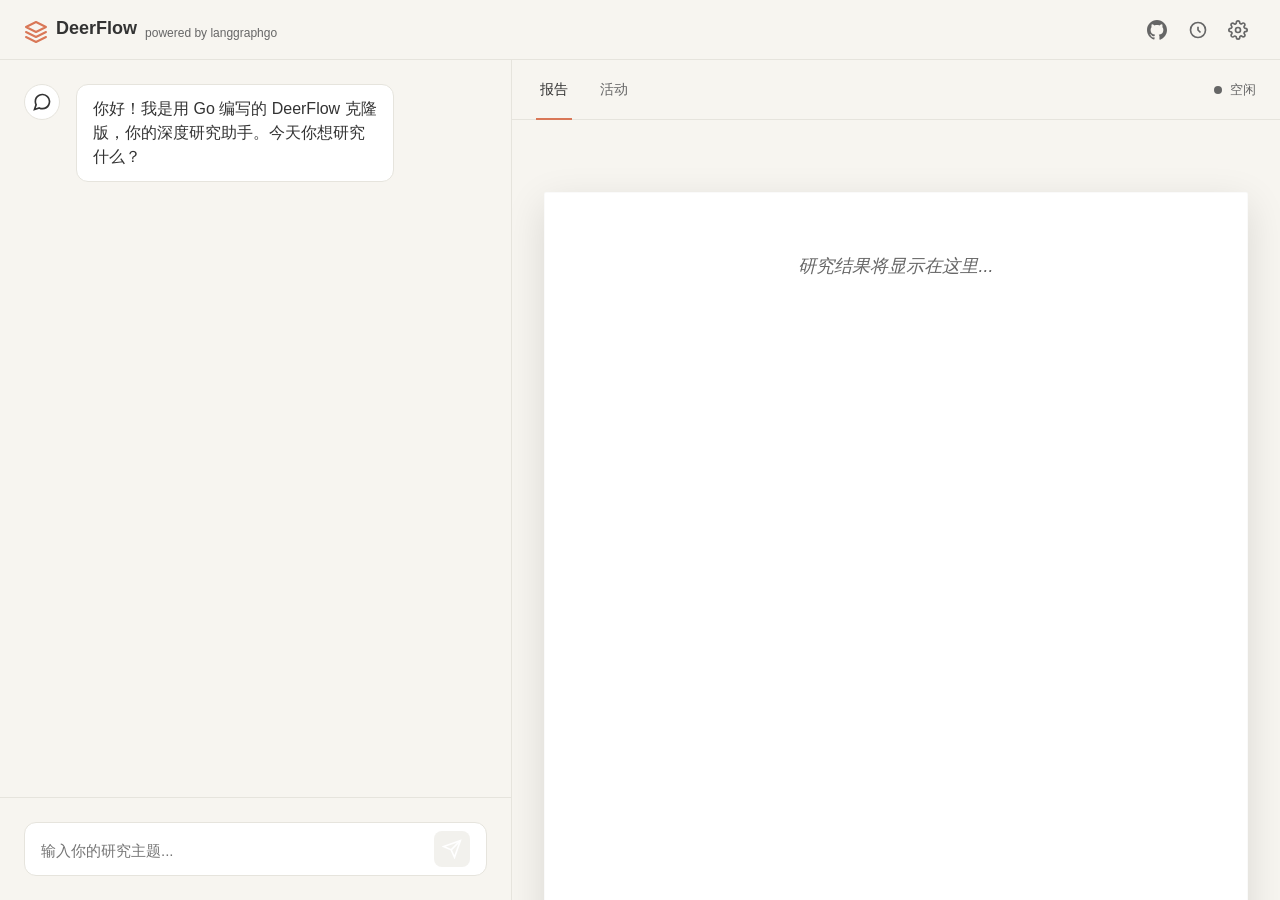
==== deerflow/web/index.html @ 9cd2cc6c "把showcases从langgraphgo项目中独立出来" ====
<!DOCTYPE html>
<html lang="en">

<head>
    <meta charset="UTF-8">
    <meta name="viewport" content="width=device-width, initial-scale=1.0">
    <title>DeerFlow - Deep Research Agent</title>
    <link rel="preconnect" href="https://fonts.googleapis.cn">
    <link href="https://fonts.googleapis.cn/css2?family=Inter:wght@300;400;500;600;700&display=swap" rel="stylesheet">
    <link rel="stylesheet" href="style.css">
    <script src="https://s4.zstatic.net/ajax/libs/mermaid/11.12.0/mermaid.min.js"></script>
    <link rel="stylesheet" href="https://s4.zstatic.net/ajax/libs/KaTeX/0.16.9/katex.min.css">
    <script defer src="https://s4.zstatic.net/ajax/libs/KaTeX/0.16.9/katex.min.js"></script>
    <script defer src="https://s4.zstatic.net/ajax/libs/KaTeX/0.16.9/contrib/auto-render.min.js"></script>
    <script src="https://s4.zstatic.net/ajax/libs/highlight.js/11.11.1/highlight.min.js"></script>
    <style>
        .mermaid-diagram {
            margin: 20px 0;
            padding: 20px;
            border: 1px solid #ddd;
            border-radius: 5px;
            background-color: #f9f9f9;
        }

        pre {
            background: #f4f4f4;
            padding: 10px;
            border-radius: 4px;
            overflow-x: auto;
        }
    </style>
</head>

<body>
    <div class="app-container">
        <header class="app-header">
            <div class="logo">
                <svg width="24" height="24" viewBox="0 0 24 24" fill="none" xmlns="http://www.w3.org/2000/svg">
                    <path d="M12 2L2 7L12 12L22 7L12 2Z" stroke="currentColor" stroke-width="2" stroke-linecap="round"
                        stroke-linejoin="round" />
                    <path d="M2 17L12 22L22 17" stroke="currentColor" stroke-width="2" stroke-linecap="round"
                        stroke-linejoin="round" />
                    <path d="M2 12L12 17L22 12" stroke="currentColor" stroke-width="2" stroke-linecap="round"
                        stroke-linejoin="round" />
                </svg>
                <span>DeerFlow</span>
                <span class="powered-by">powered by langgraphgo</span>
            </div>
            <div class="actions">
                <a href="https://github.com/smallnest/langgraphgo" target="_blank" class="icon-btn"
                    title="View on GitHub">
                    <svg width="20" height="20" viewBox="0 0 24 24" fill="currentColor"
                        xmlns="http://www.w3.org/2000/svg">
                        <path
                            d="M12 0C5.37 0 0 5.37 0 12c0 5.31 3.435 9.795 8.205 11.385.6.105.825-.255.825-.57 0-.285-.015-1.04-.015-2.04-3.338.72-4.042-1.61-4.042-1.61C4.422 18.07 3.633 17.7 3.633 17.7c-1.087-.744.084-.729.084-.729 1.205.084 1.838 1.236 1.838 1.236 1.07 1.835 2.809 1.305 3.495.998.108-.776.417-1.305.76-1.605-2.665-.3-5.466-1.332-5.466-5.93 0-1.31.465-2.38 1.235-3.22-.135-.303-.54-1.523.105-3.176 0 0 1.005-.322 3.3 1.23.96-.267 1.98-.399 3-.405 1.02.006 2.04.138 3 .405 2.28-1.552 3.285-1.23 3.285-1.23.645 1.653.24 2.873.12 3.176.765.84 1.23 1.91 1.23 3.22 0 4.61-2.805 5.625-5.475 5.92.42.36.81 1.096.81 2.22 0 1.606-.015 2.896-.015 3.286 0 .315.21.69.825.57C20.565 21.795 24 17.31 24 12c0-6.63-5.37-12-12-12z" />
                    </svg>
                </a>
                <button class="icon-btn" id="historyBtn" title="History">
                    <svg width="20" height="20" viewBox="0 0 24 24" fill="none" stroke="currentColor" stroke-width="2">
                        <path d="M12 8v4l3 3m6-3a9 9 0 11-18 0 9 9 0 0118 0z"></path>
                    </svg>
                </button>
                <button class="icon-btn" title="Settings">
                    <svg width="20" height="20" viewBox="0 0 24 24" fill="none" stroke="currentColor" stroke-width="2">
                        <circle cx="12" cy="12" r="3"></circle>
                        <path
                            d="M19.4 15a1.65 1.65 0 0 0 .33 1.82l.06.06a2 2 0 0 1 0 2.83 2 2 0 0 1-2.83 0l-.06-.06a1.65 1.65 0 0 0-1.82-.33 1.65 1.65 0 0 0-1 1.51V21a2 2 0 0 1-2 2 2 2 0 0 1-2-2v-.09A1.65 1.65 0 0 0 9 19.4a1.65 1.65 0 0 0-1.82.33l-.06.06a2 2 0 0 1-2.83 0 2 2 0 0 1 0-2.83l.06-.06a1.65 1.65 0 0 0 .33-1.82 1.65 1.65 0 0 0-1.51-1H3a2 2 0 0 1-2-2 2 2 0 0 1 2-2h.09A1.65 1.65 0 0 0 4.6 9a1.65 1.65 0 0 0-.33-1.82l-.06-.06a2 2 0 0 1 0-2.83 2 2 0 0 1 2.83 0l.06.06a1.65 1.65 0 0 0 1.82.33H9a1.65 1.65 0 0 0 1-1.51V3a2 2 0 0 1 2-2 2 2 0 0 1 2 2v.09a1.65 1.65 0 0 0 1 1.51 1.65 1.65 0 0 0 1.82-.33l.06-.06a2 2 0 0 1 2.83 0 2 2 0 0 1 0 2.83l-.06.06a1.65 1.65 0 0 0-.33 1.82V9a1.65 1.65 0 0 0 1.51 1H21a2 2 0 0 1 2 2 2 2 0 0 1-2 2h-.09a1.65 1.65 0 0 0-1.51 1z">
                        </path>
                    </svg>
                </button>
            </div>
        </header>

        <main class="app-main">
            <div class="chat-container">
                <div class="messages" id="messages">
                    <div class="message system">
                        <div class="avatar">
                            <svg width="20" height="20" viewBox="0 0 24 24" fill="none" stroke="currentColor"
                                stroke-width="2">
                                <path
                                    d="M21 11.5a8.38 8.38 0 0 1-.9 3.8 8.5 8.5 0 0 1-7.6 4.7 8.38 8.38 0 0 1-3.8-.9L3 21l1.9-5.7a8.38 8.38 0 0 1-.9-3.8 8.5 8.5 0 0 1 4.7-7.6 8.38 8.38 0 0 1 3.8-.9h.5a8.48 8.48 0 0 1 8 8v.5z">
                                </path>
                            </svg>
                        </div>
                        <div class="content">
                            <p>你好！我是用 Go 编写的 DeerFlow 克隆版，你的深度研究助手。今天你想研究什么？
                            </p>
                        </div>
                    </div>
                </div>

                <div class="input-area">
                    <div class="input-wrapper">
                        <textarea id="queryInput" placeholder="输入你的研究主题..." rows="1"></textarea>
                        <button id="sendBtn" disabled>
                            <svg width="20" height="20" viewBox="0 0 24 24" fill="none" stroke="currentColor"
                                stroke-width="2">
                                <line x1="22" y1="2" x2="11" y2="13"></line>
                                <polygon points="22 2 15 22 11 13 2 9 22 2"></polygon>
                            </svg>
                        </button>
                    </div>
                </div>
            </div>

            <div class="report-panel" id="reportPanel">
                <div class="panel-header">
                    <div class="tabs">
                        <button class="tab-btn active" data-tab="report">报告</button>
                        <button class="tab-btn" data-tab="activities">活动</button>
                        <button class="tab-btn" data-tab="podcast" id="podcastTabBtn" style="display: none;">播客</button>
                    </div>
                    <div class="status-indicator" id="statusIndicator">
                        <span class="dot"></span>
                        <span class="text">空闲</span>
                    </div>
                </div>
                <div class="panel-content">
                    <div class="tab-content active" id="reportTab">
                        <div id="reportContent" class="report-content">
                            <div class="placeholder-text">
                                研究结果将显示在这里...
                            </div>
                        </div>
                    </div>
                    <div class="tab-content" id="activitiesContent">
                        <div class="logs-container" id="logsContainer">
                            <!-- Logs will appear here -->
                        </div>
                    </div>
                    <div class="tab-content" id="podcastTab">
                        <div id="podcastContent" class="report-content">
                            <div class="placeholder-text">
                                播客脚本将显示在这里...
                            </div>
                        </div>
                    </div>
                </div>
            </div>
        </main>
    </div>
    <div class="modal-overlay" id="historyModal">
        <div class="modal">
            <div class="modal-header">
                <h3>研究历史</h3>
                <button class="close-btn" id="closeHistoryBtn">&times;</button>
            </div>
            <div class="modal-content">
                <div class="history-list" id="historyList">
                    <!-- History items will be populated here -->
                </div>
            </div>
        </div>
    </div>

    <script>
        // 初始化 Mermaid - 在加载 app.js 之前
        console.log('初始化 Mermaid');
        mermaid.initialize({
            startOnLoad: false,
            theme: 'default',
            securityLevel: 'loose',
            pie: {
                textPosition: 0.75
            }
        });

        // 全局函数，用于处理 Mermaid 代码块
        window.processMermaidBlocks = async function () {
            console.log('开始处理 Mermaid 代码块...');

            const mermaidBlocks = document.querySelectorAll('code.language-mermaid');
            console.log('找到代码块数量:', mermaidBlocks.length);

            if (mermaidBlocks.length === 0) {
                console.log('没有找到 Mermaid 代码块');
                return;
            }

            for (let i = 0; i < mermaidBlocks.length; i++) {
                const block = mermaidBlocks[i];

                // 检查是否已经处理过
                if (block.dataset.mermaidProcessed) {
                    continue;
                }

                const mermaidCode = block.textContent || block.innerText;
                console.log(`处理第 ${i + 1} 个代码块:`, mermaidCode);

                // 创建图表容器
                const diagramId = `mermaid-diagram-${Date.now()}-${i}`;
                const diagramContainer = document.createElement('div');
                diagramContainer.id = diagramId;
                diagramContainer.className = 'mermaid-diagram';
                diagramContainer.innerHTML = '<p>正在渲染图表...</p>';

                // 插入到代码块后面
                block.parentElement.insertAdjacentElement('afterend', diagramContainer);

                try {
                    console.log('开始渲染图表...');

                    // 生成唯一的 SVG ID
                    const svgId = `diagram-svg-${Date.now()}-${i}`;

                    const result = await mermaid.render(svgId, mermaidCode);
                    console.log('渲染成功');

                    diagramContainer.innerHTML = result.svg;

                    // 隐藏原始代码块
                    block.parentElement.style.display = 'none';

                    // 标记为已处理
                    block.dataset.mermaidProcessed = 'true';

                } catch (error) {
                    console.error('渲染失败:', error);
                    diagramContainer.innerHTML = `
                        <div style="color: red; padding: 10px; border: 1px solid red; border-radius: 4px;">
                            <strong>图表渲染失败:</strong><br>
                            ${error.message}<br>
                            <details>
                                <summary>原始代码</summary>
                                <pre>${mermaidCode}</pre>
                            </details>
                        </div>
                    `;
                }
            }
        }
    </script>
    <script src="app.js"></script>
</body>

</html>
---- deerflow/web/style.css ----
:root {
    --bg-color: #f7f5f0;
    /* Claude.ai-like warm/micro-yellow background */
    --sidebar-bg: #f7f5f0;
    /* Match sidebar to main background */
    --card-bg: #ffffff;
    --text-primary: #333333;
    /* Slightly darker for better contrast on warm bg */
    --text-secondary: #666666;
    --accent-color: #d97757;
    /* Let's try a warm accent like Claude's sometimes has */
    --accent-hover: #c56245;
    --border-color: #e6e4dd;
    /* Warm border */
    --input-bg: #ffffff;
    /* White input on warm bg */
    --success-color: #27ae60;
    --font-family: 'Inter', -apple-system, BlinkMacSystemFont, sans-serif;
    --paper-shadow: 0 12px 40px rgba(0, 0, 0, 0.12);
    /* Stronger gray shadow for paper effect */
}

* {
    box-sizing: border-box;
    margin: 0;
    padding: 0;
}

body {
    font-family: var(--font-family);
    background-color: var(--bg-color);
    color: var(--text-primary);
    height: 100vh;
    overflow: hidden;
}

.app-container {
    display: flex;
    flex-direction: column;
    height: 100%;
}

.app-header {
    height: 60px;
    background-color: var(--sidebar-bg);
    border-bottom: 1px solid var(--border-color);
    display: flex;
    align-items: center;
    justify-content: space-between;
    padding: 0 24px;
}

.logo {
    display: flex;
    align-items: baseline;
    gap: 8px;
    /* Reduced gap slightly */
    font-weight: 600;
    font-size: 18px;
    color: var(--text-primary);
}

.logo svg {
    color: var(--accent-color);
    align-self: center;
    /* Keep icon centered vertically */
    position: relative;
    top: 2px;
    /* Visual adjustment */
}

.powered-by {
    font-size: 12px;
    color: var(--text-secondary);
    font-weight: 400;
    position: relative;
    top: 3px;
}

.icon-btn {
    background: none;
    border: none;
    color: var(--text-secondary);
    cursor: pointer;
    padding: 8px;
    border-radius: 6px;
    transition: all 0.2s;
    text-decoration: none;
    display: inline-flex;
    align-items: center;
    justify-content: center;
}

.icon-btn:hover {
    background-color: var(--border-color);
    color: var(--text-primary);
}

.app-main {
    display: flex;
    flex: 1;
    overflow: hidden;
}

.chat-container {
    width: 40%;
    min-width: 40%;
    max-width: 40%;
    display: flex;
    flex-direction: column;
    border-right: 1px solid var(--border-color);
}

.messages {
    flex: 1;
    overflow-y: auto;
    padding: 24px;
    display: flex;
    flex-direction: column;
    gap: 24px;
}

.message {
    display: flex;
    gap: 16px;
    max-width: 80%;
}

.message.user {
    align-self: flex-end;
    flex-direction: row-reverse;
}

.message .avatar {
    width: 36px;
    height: 36px;
    border-radius: 50%;
    background-color: var(--card-bg);
    display: flex;
    align-items: center;
    justify-content: center;
    flex-shrink: 0;
    border: 1px solid var(--border-color);
}

.message.user .avatar {
    background-color: var(--accent-color);
    color: #fff;
    border: none;
}

.message .content {
    background-color: var(--card-bg);
    padding: 12px 16px;
    border-radius: 12px;
    line-height: 1.5;
    border: 1px solid var(--border-color);
}

.message.user .content {
    background-color: var(--accent-color);
    color: #fff;
    border: none;
}

.input-area {
    padding: 24px;
    background-color: var(--bg-color);
    border-top: 1px solid var(--border-color);
}

.input-wrapper {
    background-color: var(--input-bg);
    border: 1px solid var(--border-color);
    border-radius: 12px;
    padding: 8px 16px;
    display: flex;
    align-items: flex-end;
    gap: 12px;
    transition: border-color 0.2s;
}

.input-wrapper:focus-within {
    border-color: var(--accent-color);
}

textarea {
    flex: 1;
    background: none;
    border: none;
    color: var(--text-primary);
    font-family: inherit;
    font-size: 15px;
    resize: none;
    padding: 8px 0;
    max-height: 120px;
    outline: none;
}

#sendBtn {
    background-color: var(--accent-color);
    color: white;
    border: none;
    border-radius: 8px;
    width: 36px;
    height: 36px;
    display: flex;
    align-items: center;
    justify-content: center;
    cursor: pointer;
    transition: background-color 0.2s;
}

#sendBtn:disabled {
    background-color: var(--border-color);
    cursor: not-allowed;
    opacity: 0.5;
}

#sendBtn:not(:disabled):hover {
    background-color: var(--accent-hover);
}

.report-panel {
    flex: 1;
    background-color: var(--bg-color);
    /* Use main bg color for panel container */
    display: flex;
    flex-direction: column;
}

.panel-header {
    padding: 0 24px;
    height: 60px;
    background-color: var(--bg-color);
    /* Match main bg */
    border-bottom: 1px solid var(--border-color);
    display: flex;
    align-items: center;
    justify-content: space-between;
}

.tabs {
    display: flex;
    gap: 24px;
    height: 100%;
}

.tab-btn {
    background: none;
    border: none;
    color: var(--text-secondary);
    font-size: 14px;
    font-weight: 500;
    cursor: pointer;
    height: 100%;
    position: relative;
    padding: 0 4px;
    transition: color 0.2s;
}

.tab-btn:hover {
    color: var(--text-primary);
}

.tab-btn.active {
    color: var(--text-primary);
}

.tab-btn.active::after {
    content: '';
    position: absolute;
    bottom: -1px;
    left: 0;
    width: 100%;
    height: 2px;
    background-color: var(--accent-color);
}

.panel-content {
    flex: 1;
    overflow: hidden;
    position: relative;
}

.tab-content {
    position: absolute;
    top: 0;
    left: 0;
    width: 100%;
    height: 100%;
    overflow-y: auto;
    padding: 32px;
    display: none;
}

.tab-content.active {
    display: block;
}

.report-content {
    /* Styles moved to generic tab content or specific report content */
}

/* Specific styles for logs */
.logs-container {
    font-family: 'Menlo', 'Monaco', 'Courier New', monospace;
    font-size: 13px;
    color: var(--text-secondary);
    display: flex;
    flex-direction: column;
    gap: 8px;
}

.log-entry {
    line-height: 2.0;
    white-space: pre-wrap;
    border-bottom: 1px solid rgba(48, 54, 61, 0.5);
    padding-bottom: 8px;
}

.log-entry:last-child {
    border-bottom: none;
}

.status-indicator {
    display: flex;
    align-items: center;
    gap: 8px;
    font-size: 13px;
    color: var(--text-secondary);
}

.status-indicator .dot {
    width: 8px;
    height: 8px;
    border-radius: 50%;
    background-color: var(--text-secondary);
}

.status-indicator.active .dot {
    background-color: var(--success-color);
    box-shadow: 0 0 8px rgba(35, 134, 54, 0.4);
    animation: pulse 2s infinite;
}

.status-indicator.active .text {
    color: var(--success-color);
}

@keyframes pulse {
    0% {
        opacity: 1;
    }

    50% {
        opacity: 0.5;
    }

    100% {
        opacity: 1;
    }
}




/* Modal Styles */
.modal-overlay {
    position: fixed;
    top: 0;
    left: 0;
    width: 100%;
    height: 100%;
    background-color: rgba(0, 0, 0, 0.5);
    display: flex;
    align-items: center;
    justify-content: center;
    z-index: 1000;
    opacity: 0;
    pointer-events: none;
    transition: opacity 0.2s;
}

.modal-overlay.active {
    opacity: 1;
    pointer-events: auto;
}

.modal {
    background-color: var(--card-bg);
    border: 1px solid var(--border-color);
    border-radius: 12px;
    width: 500px;
    max-width: 90%;
    max-height: 80vh;
    display: flex;
    flex-direction: column;
    box-shadow: 0 8px 24px rgba(0, 0, 0, 0.5);
}

.modal-header {
    padding: 16px 24px;
    border-bottom: 1px solid var(--border-color);
    display: flex;
    align-items: center;
    justify-content: space-between;
}

.modal-header h3 {
    font-size: 18px;
    font-weight: 600;
}

.close-btn {
    background: none;
    border: none;
    color: var(--text-secondary);
    font-size: 24px;
    cursor: pointer;
    padding: 0;
    line-height: 1;
}

.close-btn:hover {
    color: var(--text-primary);
}

.modal-content {
    padding: 16px;
    overflow-y: auto;
    flex: 1;
    /* Ensure content takes available space and scrolls */
    min-height: 0;
    /* Prevent flex overflow issues */
}

.history-list {
    display: flex;
    flex-direction: column;
    gap: 8px;
}

.history-item {
    padding: 12px;
    border-radius: 8px;
    background-color: var(--input-bg);
    border: 1px solid var(--border-color);
    cursor: pointer;
    transition: all 0.2s;
}

.history-item:hover {
    border-color: var(--accent-color);
    background-color: rgba(88, 166, 255, 0.1);
}

.history-query {
    font-weight: 500;
    margin-bottom: 4px;
    color: var(--text-primary);
}

.history-date {
    font-size: 12px;
    color: var(--text-secondary);
}

/* Markdown Report Styles */
.report-content {
    font-size: 18px;
    /* Increased base font size */
    line-height: 1.5;
    /* Increased line height for better readability */
    color: var(--text-primary);
    max-width: 850px;
    /* Wider paper */
    margin: 40px auto;
    padding: 60px 60px;
    /* Further reduced padding */
    background-color: #ffffff;
    box-shadow: var(--paper-shadow);
    border-radius: 2px;
    min-height: 1000px;
    border: 1px solid rgba(0, 0, 0, 0.02);
}

.report-content h1 {
    font-size: 2.8em;
    /* Much larger title */
    font-weight: 800;
    /* Heavier weight */
    margin-top: 0;
    margin-bottom: 40px;
    /* Increased margin */
    padding-bottom: 40px;
    /* Increased padding */
    border-bottom: 3px solid var(--text-primary);
    /* Stronger border */
    color: var(--text-primary);
    line-height: 1.5;
    letter-spacing: -0.02em;
    /* Tighter tracking for large headings */
}

.report-content h2 {
    font-size: 2.0em;
    /* Larger section headings */
    font-weight: 700;
    margin-top: 30px;
    /* More breathing room above */
    margin-bottom: 30px;
    /* Increased margin */
    color: var(--text-primary);
    line-height: 1.5;
    letter-spacing: -0.01em;
}

.report-content h3 {
    font-size: 1.5em;
    font-weight: 600;
    margin-top: 20px;
    /* Increased margin */
    margin-bottom: 20px;
    /* Increased margin */
    color: var(--text-primary);
    line-height: 1.2;
}

.report-content p {
    margin-bottom: 5px;
    color: var(--text-primary);
    /* Darker text for better readability with larger font */
    font-weight: 400;
}

.report-content ul,
.report-content ol {
    margin-bottom: 24px;
    padding-left: 28px;
    color: var(--text-secondary);
}

.report-content li {
    margin-bottom: 12px;
    /* Reduced from 16px */
}

.report-content li>ul,
.report-content li>ol {
    margin-top: 4px;
    margin-bottom: 4px;
}

.report-content li li {
    margin-bottom: 4px;
    /* Tighter for nested items */
}

.placeholder-text {
    display: flex;
    align-items: center;
    justify-content: center;
    height: 100%;
    color: var(--text-secondary);
    font-style: italic;
}

/* Markdown Styles */
.report-content pre {
    background-color: #f6f8fa;
    /* Light code block bg */
    padding: 16px;
    border-radius: 6px;
    overflow-x: auto;
    margin-bottom: 24px;
    border: 1px solid var(--border-color);
}

.report-content code {
    font-family: 'Menlo', 'Monaco', 'Courier New', monospace;
    font-size: 14px;
    background-color: rgba(27, 31, 35, 0.05);
    /* Light inline code bg */
    padding: 0.2em 0.4em;
    border-radius: 3px;
}

.report-content blockquote {
    border-left: 4px solid var(--accent-color);
    padding: 16px 24px;
    margin: 24px 0;
    background-color: #f8f9fa;
    /* Light quote bg */
    color: var(--text-secondary);
    font-style: italic;
    border-radius: 0 4px 4px 0;
}
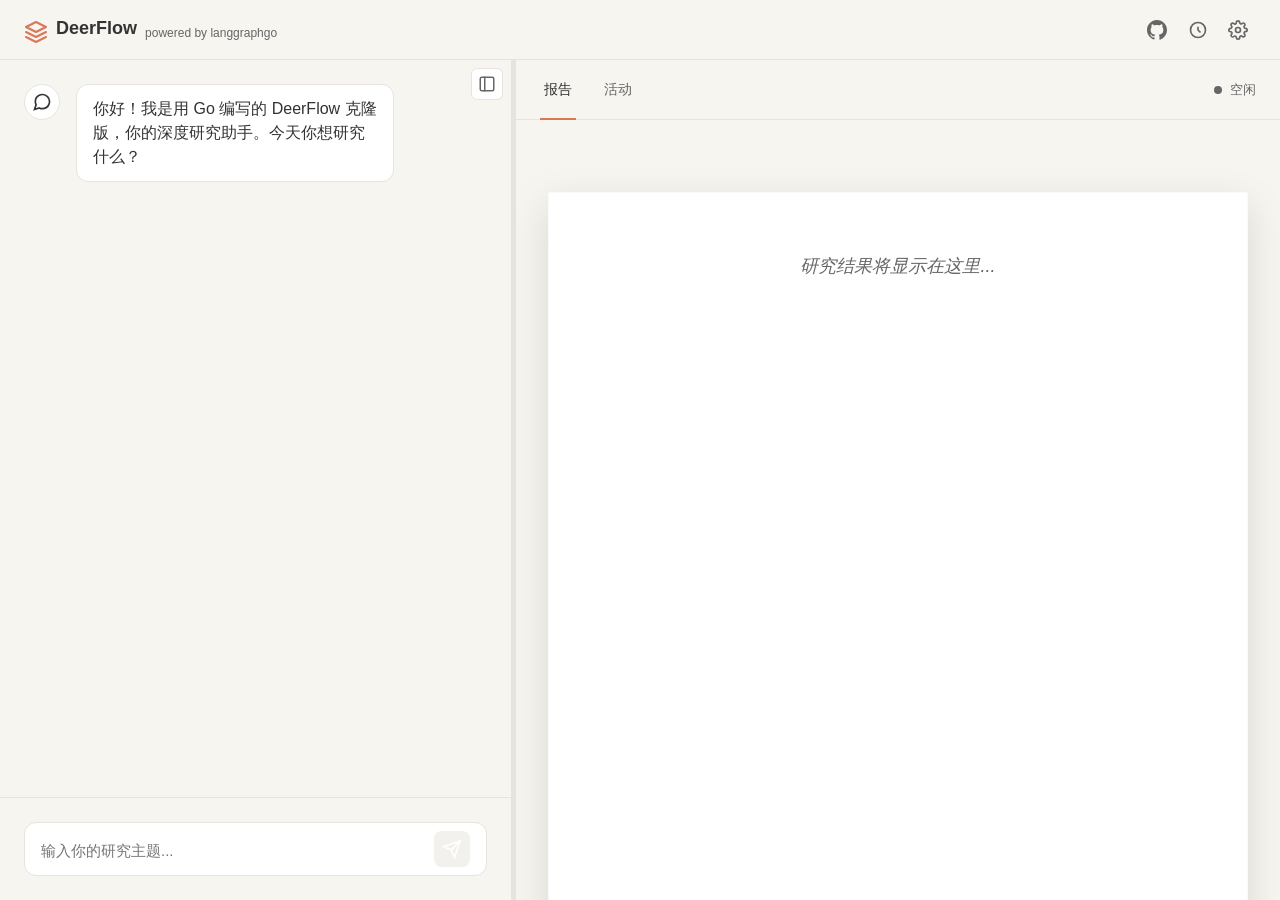
==== commit 98782fb8: "improve deerflow" ====
--- a/deerflow/web/index.html
+++ b/deerflow/web/index.html
@@ -72,7 +72,13 @@
         </header>
 
         <main class="app-main">
-            <div class="chat-container">
+            <div class="chat-container" id="chatContainer">
+                <button class="collapse-btn" id="collapseBtn" title="收起">
+                    <svg xmlns="http://www.w3.org/2000/svg" width="18" height="18" viewBox="0 0 24 24" fill="none" stroke="currentColor" stroke-width="2" stroke-linecap="round" stroke-linejoin="round" class="collapse-icon">
+                        <rect width="18" height="18" x="3" y="3" rx="2"></rect>
+                        <path d="M9 3v18"></path>
+                    </svg>
+                </button>
                 <div class="messages" id="messages">
                     <div class="message system">
                         <div class="avatar">
@@ -103,6 +109,8 @@
                     </div>
                 </div>
             </div>
+
+            <div class="resizer" id="resizer"></div>
 
             <div class="report-panel" id="reportPanel">
                 <div class="panel-header">
--- a/deerflow/web/style.css
+++ b/deerflow/web/style.css
@@ -104,11 +104,32 @@
 
 .chat-container {
     width: 40%;
-    min-width: 40%;
-    max-width: 40%;
+    min-width: 50px;
+    max-width: 80%;
     display: flex;
     flex-direction: column;
     border-right: 1px solid var(--border-color);
+    position: relative;
+    transition: width 0.3s ease;
+}
+
+.chat-container.collapsed {
+    width: 50px;
+}
+
+.chat-container.collapsed .messages,
+.chat-container.collapsed .input-area {
+    opacity: 0;
+    pointer-events: none;
+    position: absolute;
+}
+
+.chat-container.collapsed .collapse-btn {
+    right: 9px;
+}
+
+.chat-container.collapsed .collapse-icon {
+    transform: rotate(0deg);
 }
 
 .messages {
@@ -118,6 +139,7 @@
     display: flex;
     flex-direction: column;
     gap: 24px;
+    transition: opacity 0.3s ease;
 }
 
 .message {
@@ -163,10 +185,60 @@
     border: none;
 }
 
+.collapse-btn {
+    position: absolute;
+    top: 8px;
+    right: 8px;
+    width: 32px;
+    height: 32px;
+    background-color: var(--card-bg);
+    border: 1px solid var(--border-color);
+    border-radius: 6px;
+    display: flex;
+    align-items: center;
+    justify-content: center;
+    cursor: pointer;
+    z-index: 10;
+    transition: all 0.2s;
+}
+
+.collapse-btn:hover {
+    background-color: var(--border-color);
+    border-color: var(--accent-color);
+}
+
+.collapse-btn:hover .collapse-icon {
+    stroke: var(--accent-color);
+}
+
+.collapse-icon {
+    transition: transform 0.3s ease;
+    color: var(--text-secondary);
+}
+
+.resizer {
+    width: 4px;
+    background-color: var(--border-color);
+    cursor: col-resize;
+    flex-shrink: 0;
+    transition: background-color 0.2s;
+}
+
+.resizer:hover,
+.resizer.active {
+    background-color: var(--accent-color);
+}
+
+.chat-container.collapsed + .resizer {
+    pointer-events: none;
+    opacity: 0.3;
+}
+
 .input-area {
     padding: 24px;
     background-color: var(--bg-color);
     border-top: 1px solid var(--border-color);
+    transition: opacity 0.3s ease;
 }
 
 .input-wrapper {
@@ -195,6 +267,12 @@
     padding: 8px 0;
     max-height: 120px;
     outline: none;
+    overflow-y: hidden;
+    scrollbar-width: none;
+}
+
+textarea::-webkit-scrollbar {
+    display: none;
 }
 
 #sendBtn {
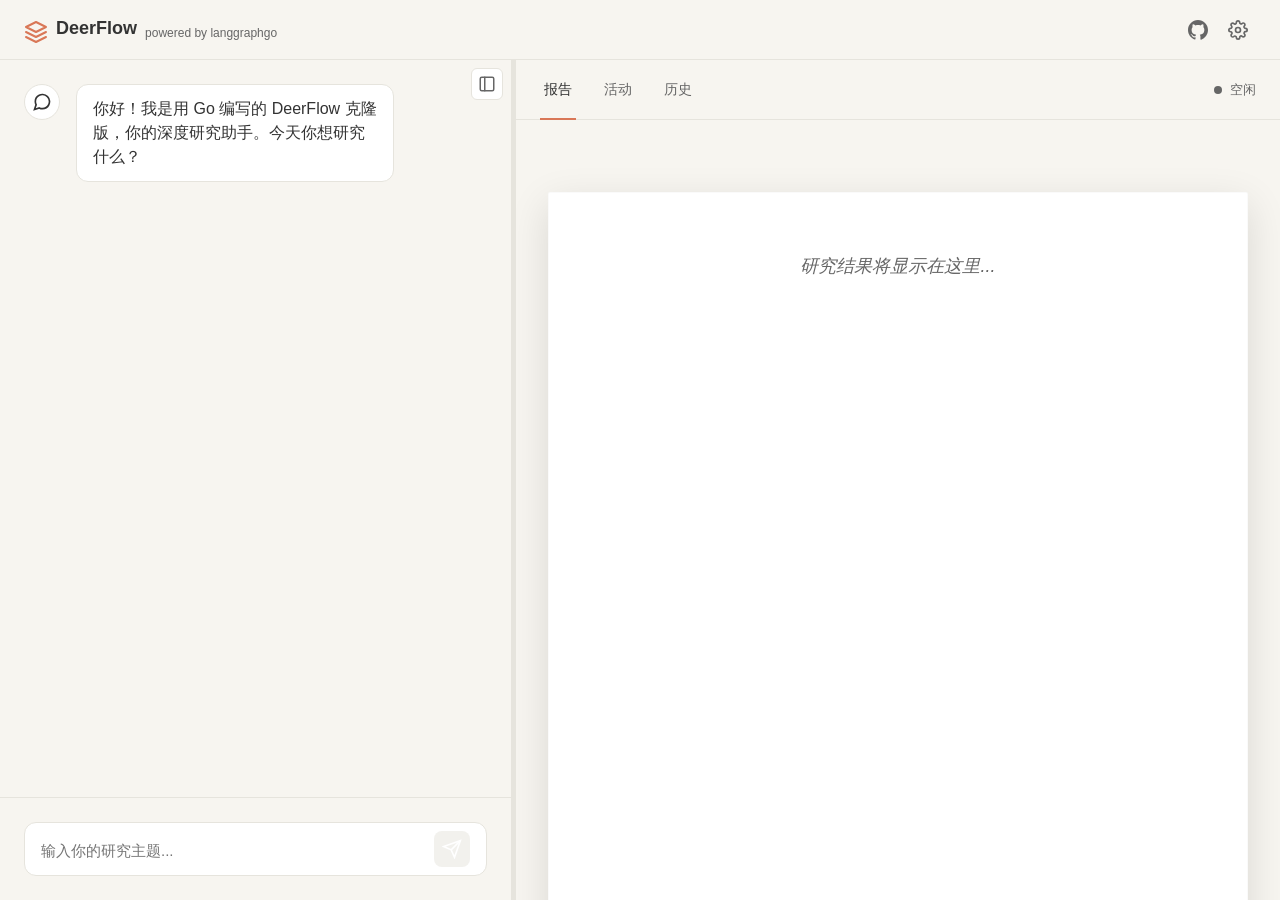
==== commit 4af39cd2: "improve deerflow" ====
--- a/deerflow/web/index.html
+++ b/deerflow/web/index.html
@@ -55,11 +55,6 @@
                             d="M12 0C5.37 0 0 5.37 0 12c0 5.31 3.435 9.795 8.205 11.385.6.105.825-.255.825-.57 0-.285-.015-1.04-.015-2.04-3.338.72-4.042-1.61-4.042-1.61C4.422 18.07 3.633 17.7 3.633 17.7c-1.087-.744.084-.729.084-.729 1.205.084 1.838 1.236 1.838 1.236 1.07 1.835 2.809 1.305 3.495.998.108-.776.417-1.305.76-1.605-2.665-.3-5.466-1.332-5.466-5.93 0-1.31.465-2.38 1.235-3.22-.135-.303-.54-1.523.105-3.176 0 0 1.005-.322 3.3 1.23.96-.267 1.98-.399 3-.405 1.02.006 2.04.138 3 .405 2.28-1.552 3.285-1.23 3.285-1.23.645 1.653.24 2.873.12 3.176.765.84 1.23 1.91 1.23 3.22 0 4.61-2.805 5.625-5.475 5.92.42.36.81 1.096.81 2.22 0 1.606-.015 2.896-.015 3.286 0 .315.21.69.825.57C20.565 21.795 24 17.31 24 12c0-6.63-5.37-12-12-12z" />
                     </svg>
                 </a>
-                <button class="icon-btn" id="historyBtn" title="History">
-                    <svg width="20" height="20" viewBox="0 0 24 24" fill="none" stroke="currentColor" stroke-width="2">
-                        <path d="M12 8v4l3 3m6-3a9 9 0 11-18 0 9 9 0 0118 0z"></path>
-                    </svg>
-                </button>
                 <button class="icon-btn" title="Settings">
                     <svg width="20" height="20" viewBox="0 0 24 24" fill="none" stroke="currentColor" stroke-width="2">
                         <circle cx="12" cy="12" r="3"></circle>
@@ -117,6 +112,7 @@
                     <div class="tabs">
                         <button class="tab-btn active" data-tab="report">报告</button>
                         <button class="tab-btn" data-tab="activities">活动</button>
+                        <button class="tab-btn" data-tab="history">历史</button>
                         <button class="tab-btn" data-tab="podcast" id="podcastTabBtn" style="display: none;">播客</button>
                     </div>
                     <div class="status-indicator" id="statusIndicator">
@@ -137,6 +133,13 @@
                             <!-- Logs will appear here -->
                         </div>
                     </div>
+                    <div class="tab-content" id="historyTab">
+                        <div class="history-panel-content" id="historyPanelContent">
+                            <div class="placeholder-text">
+                                历史会话将显示在这里...
+                            </div>
+                        </div>
+                    </div>
                     <div class="tab-content" id="podcastTab">
                         <div id="podcastContent" class="report-content">
                             <div class="placeholder-text">
@@ -147,19 +150,6 @@
                 </div>
             </div>
         </main>
-    </div>
-    <div class="modal-overlay" id="historyModal">
-        <div class="modal">
-            <div class="modal-header">
-                <h3>研究历史</h3>
-                <button class="close-btn" id="closeHistoryBtn">&times;</button>
-            </div>
-            <div class="modal-content">
-                <div class="history-list" id="historyList">
-                    <!-- History items will be populated here -->
-                </div>
-            </div>
-        </div>
     </div>
 
     <script>
--- a/deerflow/web/style.css
+++ b/deerflow/web/style.css
@@ -443,105 +443,50 @@
 
 
 
-/* Modal Styles */
-.modal-overlay {
-    position: fixed;
-    top: 0;
-    left: 0;
-    width: 100%;
-    height: 100%;
-    background-color: rgba(0, 0, 0, 0.5);
-    display: flex;
-    align-items: center;
-    justify-content: center;
-    z-index: 1000;
-    opacity: 0;
-    pointer-events: none;
-    transition: opacity 0.2s;
-}
-
-.modal-overlay.active {
-    opacity: 1;
-    pointer-events: auto;
-}
-
-.modal {
+.history-panel-content {
+    padding: 32px;
+}
+
+.history-grid {
+    display: grid;
+    grid-template-columns: repeat(auto-fill, minmax(280px, 1fr));
+    gap: 16px;
+}
+
+.history-card {
     background-color: var(--card-bg);
     border: 1px solid var(--border-color);
-    border-radius: 12px;
-    width: 500px;
-    max-width: 90%;
-    max-height: 80vh;
-    display: flex;
-    flex-direction: column;
-    box-shadow: 0 8px 24px rgba(0, 0, 0, 0.5);
-}
-
-.modal-header {
-    padding: 16px 24px;
-    border-bottom: 1px solid var(--border-color);
-    display: flex;
-    align-items: center;
-    justify-content: space-between;
-}
-
-.modal-header h3 {
-    font-size: 18px;
-    font-weight: 600;
-}
-
-.close-btn {
-    background: none;
-    border: none;
-    color: var(--text-secondary);
-    font-size: 24px;
-    cursor: pointer;
-    padding: 0;
-    line-height: 1;
-}
-
-.close-btn:hover {
-    color: var(--text-primary);
-}
-
-.modal-content {
+    border-radius: 8px;
     padding: 16px;
-    overflow-y: auto;
-    flex: 1;
-    /* Ensure content takes available space and scrolls */
-    min-height: 0;
-    /* Prevent flex overflow issues */
-}
-
-.history-list {
-    display: flex;
-    flex-direction: column;
-    gap: 8px;
-}
-
-.history-item {
-    padding: 12px;
-    border-radius: 8px;
-    background-color: var(--input-bg);
-    border: 1px solid var(--border-color);
     cursor: pointer;
     transition: all 0.2s;
 }
 
-.history-item:hover {
+.history-card:hover {
     border-color: var(--accent-color);
-    background-color: rgba(88, 166, 255, 0.1);
-}
-
-.history-query {
+    box-shadow: 0 4px 12px rgba(0, 0, 0, 0.1);
+    transform: translateY(-2px);
+}
+
+.history-card-title {
     font-weight: 500;
-    margin-bottom: 4px;
-    color: var(--text-primary);
-}
-
-.history-date {
+    color: var(--text-primary);
+    margin-bottom: 8px;
+    line-height: 1.4;
+}
+
+.history-card-meta {
     font-size: 12px;
     color: var(--text-secondary);
+    display: flex;
+    align-items: center;
+    gap: 12px;
+}
+
+.history-card-meta span {
+    display: flex;
+    align-items: center;
+    gap: 4px;
 }
 
 /* Markdown Report Styles */
